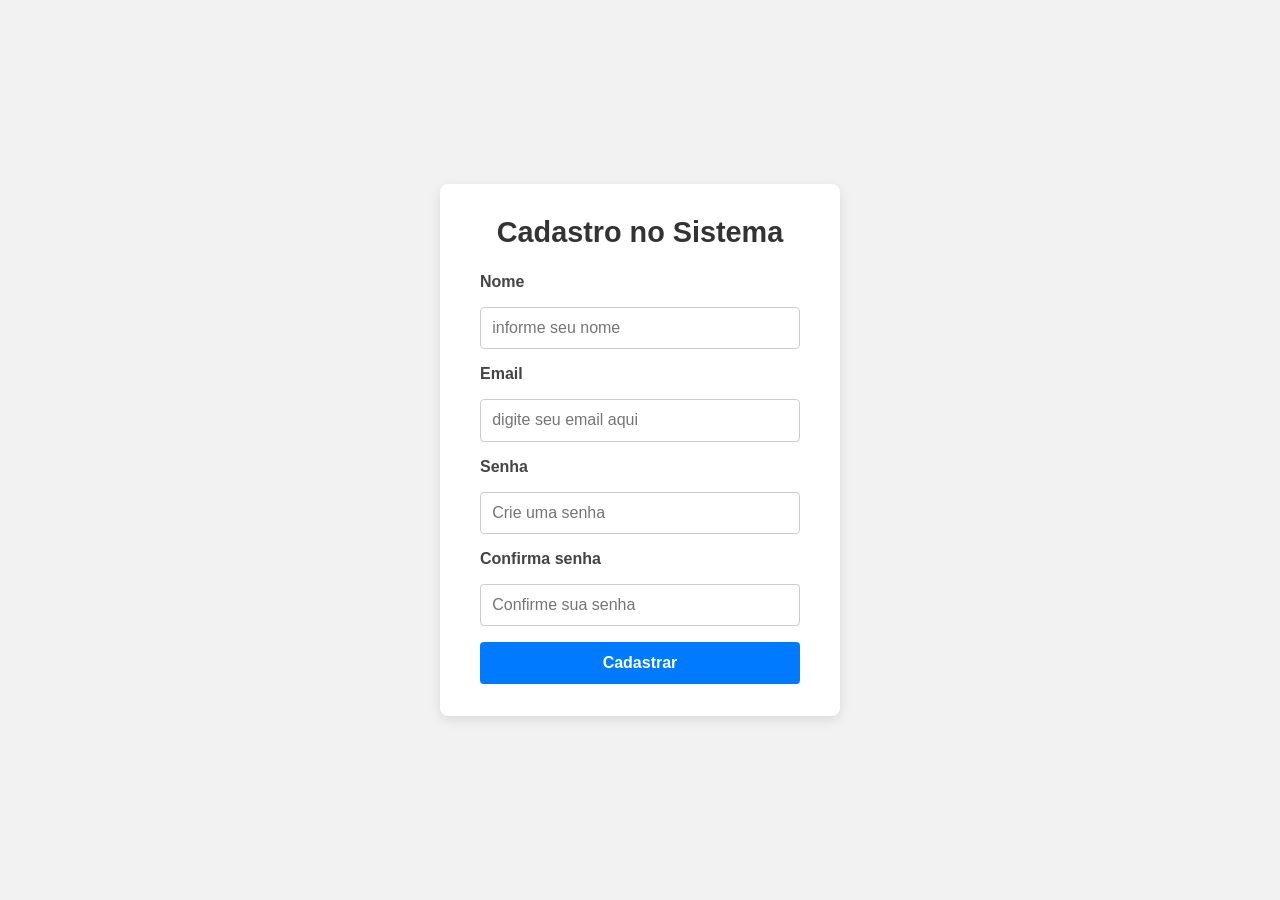
==== cadastro.html @ 00fdcede "projeto sistema cantina" ====
<!DOCTYPE html>
<html lang="pt-BR">
<head>
  <meta charset="UTF-8" />
  <meta name="viewport" content="width=device-width, initial-scale=1.0" />
  <title>Cadastro - Cantina</title>
  <link rel="stylesheet" href="css/login.css" />
</head>
<body class="login-page">
  <main class="login-container">
    <h1>Cadastro no Sistema</h1>
    
  <form id="cadastro-form">
   <label for="text">Nome</label>
    <input type="text" id="nome" name="nome"  placeholder="informe seu nome" >
   <label for="text">Email</label>
   <input type="email" id="email"  placeholder="digite seu email aqui"  size="30" required /> 
  <label for="text">Senha</label>
  <input type="password" id="senha-cadastro" placeholder="Crie uma senha" required>
  <label for="text">Confirma senha</label>
  <input type="password" id="confirmar-senha" placeholder="Confirme sua senha" required>
  <button type="submit">Cadastrar</button>
</form>
  </main>
  <script src="js/cadastro.js"></script>
</body>
</html>
---- css/login.css ----
/* Reset básico */
* {
    margin: 0;
    padding: 0;
    box-sizing: border-box;
  }
  
  body.login-page {
    font-family: Arial, sans-serif;
    background: #f2f2f2;
    display: flex;
    justify-content: center;
    align-items: center;
    height: 100vh;
  }
  
  .login-container {
    background: #ffffff;
    padding: 2rem 2.5rem;
    border-radius: 8px;
    box-shadow: 0 4px 12px rgba(0, 0, 0, 0.1);
    width: 100%;
    max-width: 400px;
    text-align: center;
  }
  
  .login-container h1 {
    margin-bottom: 1.5rem;
    font-size: 1.8rem;
    color: #333;
  }
  
  form {
    display: flex;
    flex-direction: column;
    gap: 1rem;
  }
  
  label {
    text-align: left;
    font-weight: bold;
    color: #444;
  }
  
  input[type="text"], input[type="email"],
  input[type="password"] {
    padding: 0.7rem;
    border: 1px solid #ccc;
    border-radius: 4px;
    font-size: 1rem;
  }
  
  input[type="text"]:invalid {
    border-color: #e74c3c;
  }
  
  button[type="submit"] {
    padding: 0.75rem;
    background-color: #007bff;
    color: #fff;
    border: none;
    border-radius: 4px;
    font-weight: bold;
    font-size: 1rem;
    cursor: pointer;
    transition: background 0.3s ease;
  }
  
  button[type="submit"]:hover {
    background-color: #0056b3;
  }
  
  p {
    margin-top: 1.5rem;
    font-size: 0.95rem;
  }
  
  a#cadastrar-btn {
    color: #007bff;
    text-decoration: none;
  }
  
  a#cadastrar-btn:hover {
    text-decoration: underline;
  }
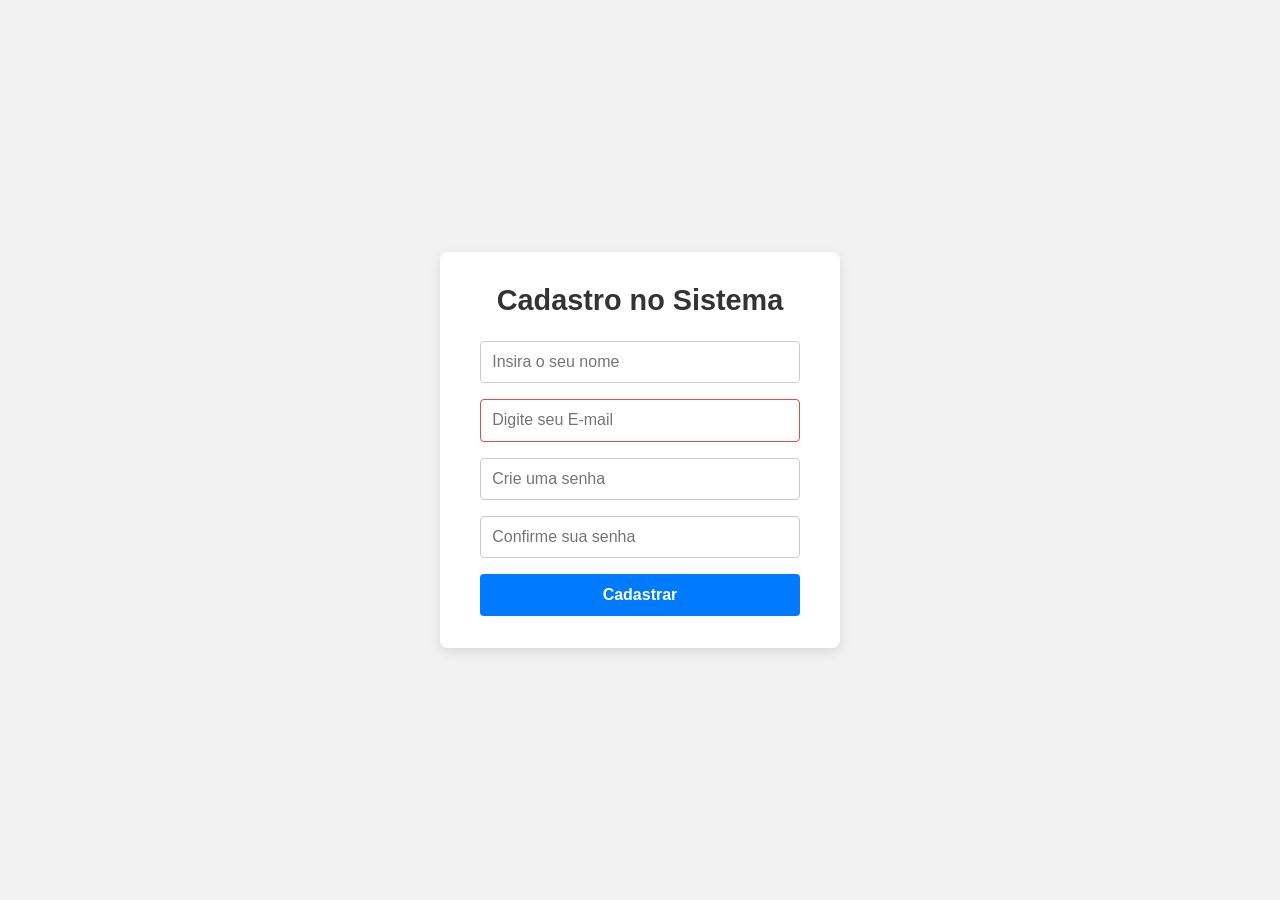
==== commit ff1f1076: "update" ====
--- a/cadastro.html
+++ b/cadastro.html
@@ -11,13 +11,10 @@
     <h1>Cadastro no Sistema</h1>
     
   <form id="cadastro-form">
-   <label for="text">Nome</label>
-    <input type="text" id="nome" name="nome"  placeholder="informe seu nome" >
-   <label for="text">Email</label>
-   <input type="email" id="email"  placeholder="digite seu email aqui"  size="30" required /> 
-  <label for="text">Senha</label>
+      
+  <input type="text" id="nome" name="nome" placeholder="Insira o seu nome"> 
+  <input type="text" id="email-cadastro" placeholder="Digite seu E-mail" required>
   <input type="password" id="senha-cadastro" placeholder="Crie uma senha" required>
-  <label for="text">Confirma senha</label>
   <input type="password" id="confirmar-senha" placeholder="Confirme sua senha" required>
   <button type="submit">Cadastrar</button>
 </form>
